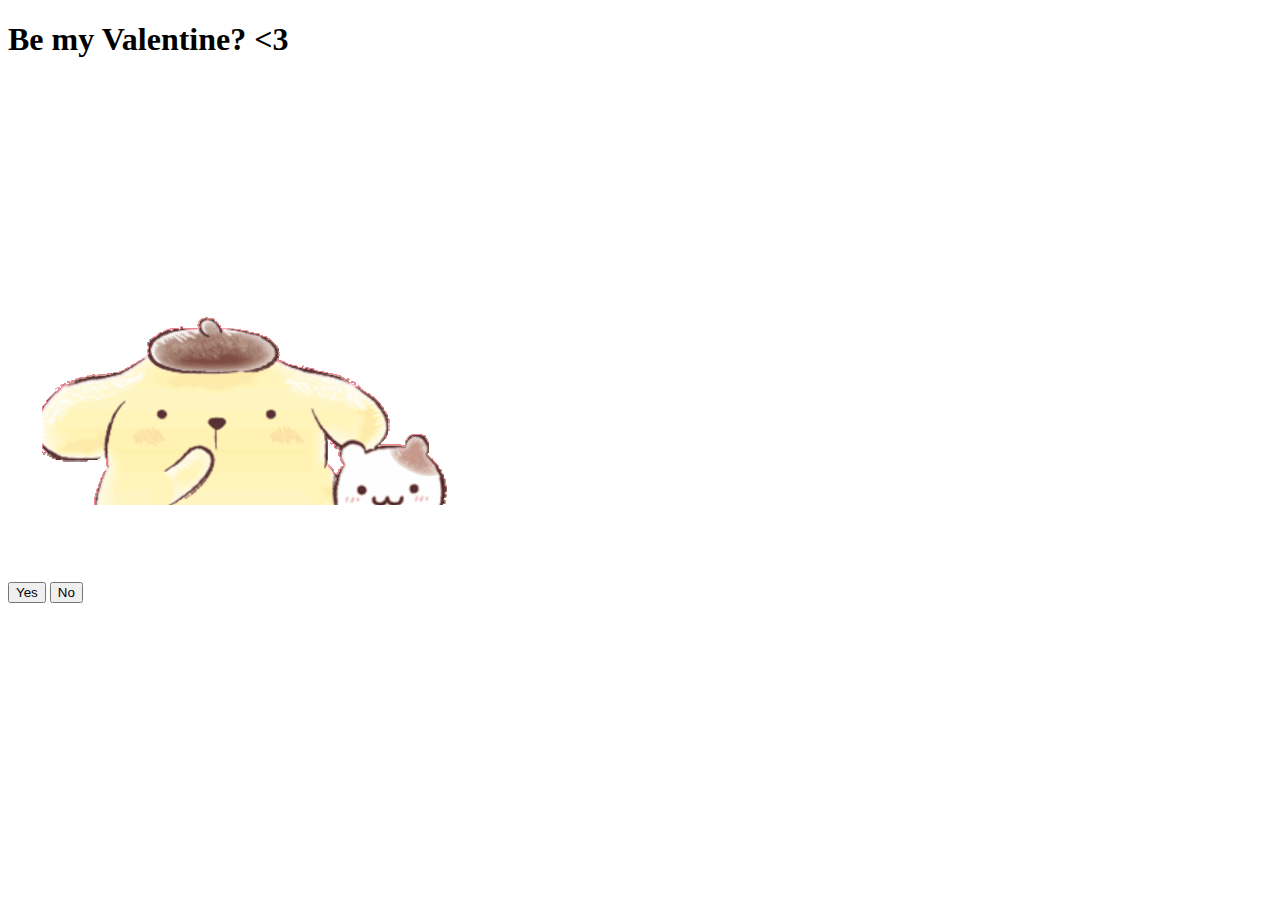
==== index.html @ 018b48e9 "Update index.html" ====
<!DOCTYPE html>
<html lang="en">
    <head>
        <link rel="stylesheet" href="./style/css/styles.css">
        
    </head> 
    <body>
        <div class="container">
            <div >
                <h1 class = "header_text">Be my Valentine? <3 </h1>
            </div>
            <div class="gif_container">
                <img src="sanrio-emoji.gif" alt="Pompom">
            </div>
            <div class = "buttons">
                <button class="btn" id = "yesButton" onclick="nextPage()">Yes</button>
                <button class="btn" id="noButton" onmouseover="moveButton()">No</button>
                <script>
                    function nextPage() {
                        window.location.href = "yes.html";
                    }
                    
                    function moveButton() {
                        var x = Math.random() * (window.innerWidth - document.getElementById('noButton').offsetWidth);
                        var y = Math.random() * (window.innerHeight - document.getElementById('noButton').offsetHeight);
                        document.getElementById('noButton').style.left = `${x}px`;
                        document.getElementById('noButton').style.top = `${y}px`;
                    }
                </script> 
            </div>
        </div>
       
    </body> 
</html>
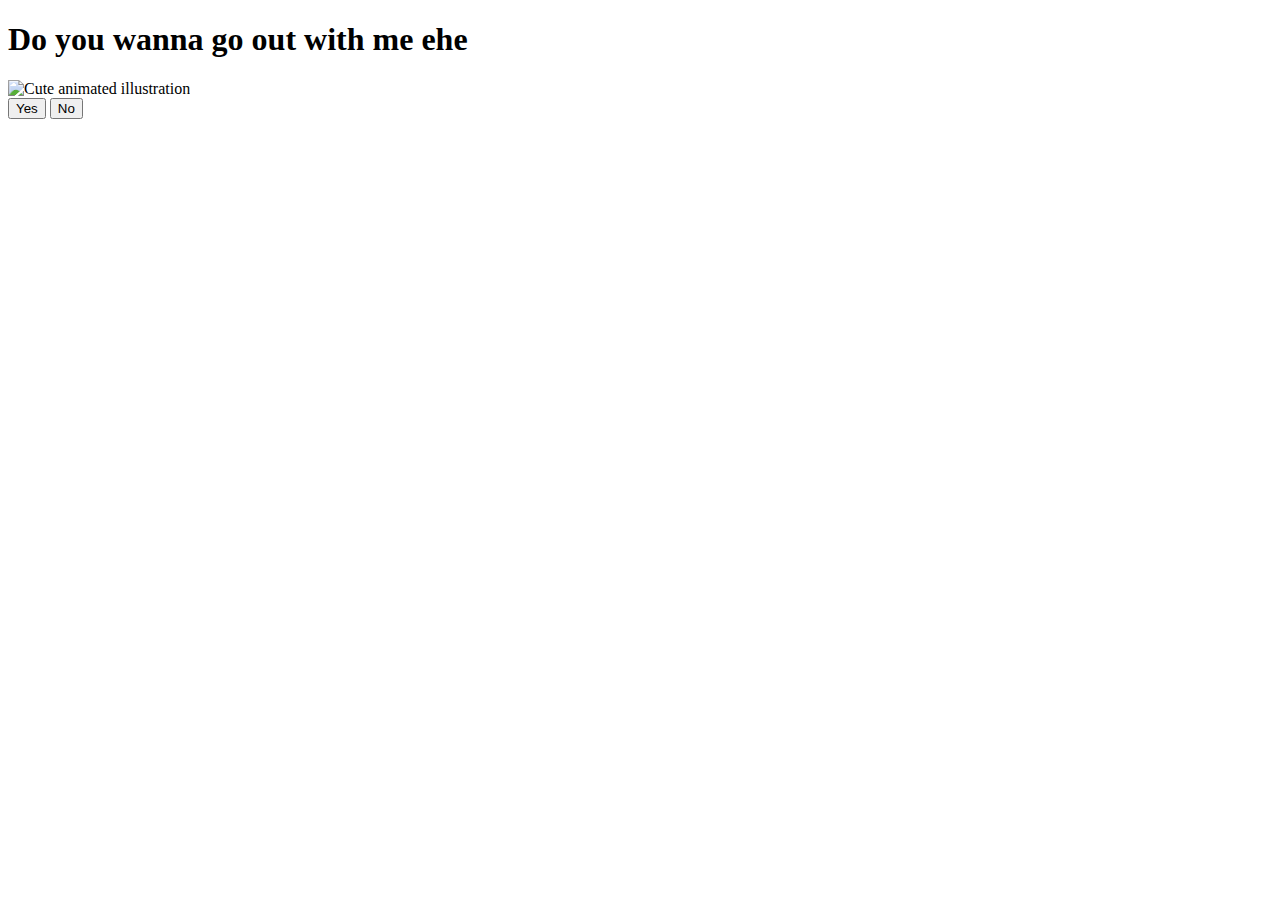
==== commit 0a6980e0: "Add files via upload" ====
--- a/index.html
+++ b/index.html
@@ -7,10 +7,10 @@
     <body>
         <div class="container">
             <div >
-                <h1 class = "header_text">Be my Valentine? <3 </h1>
+                <h1 class = "header_text">Do you wanna go out with me ehe</h1>
             </div>
             <div class="gif_container">
-                <img src="sanrio-emoji.gif" alt="Pompom">
+                <img src="https://media.giphy.com/media/LnKonfpQ44fNvuGLkA/giphy.gif" alt="Cute animated illustration">
             </div>
             <div class = "buttons">
                 <button class="btn" id = "yesButton" onclick="nextPage()">Yes</button>
@@ -31,4 +31,4 @@
         </div>
        
     </body> 
-</html>
+</html>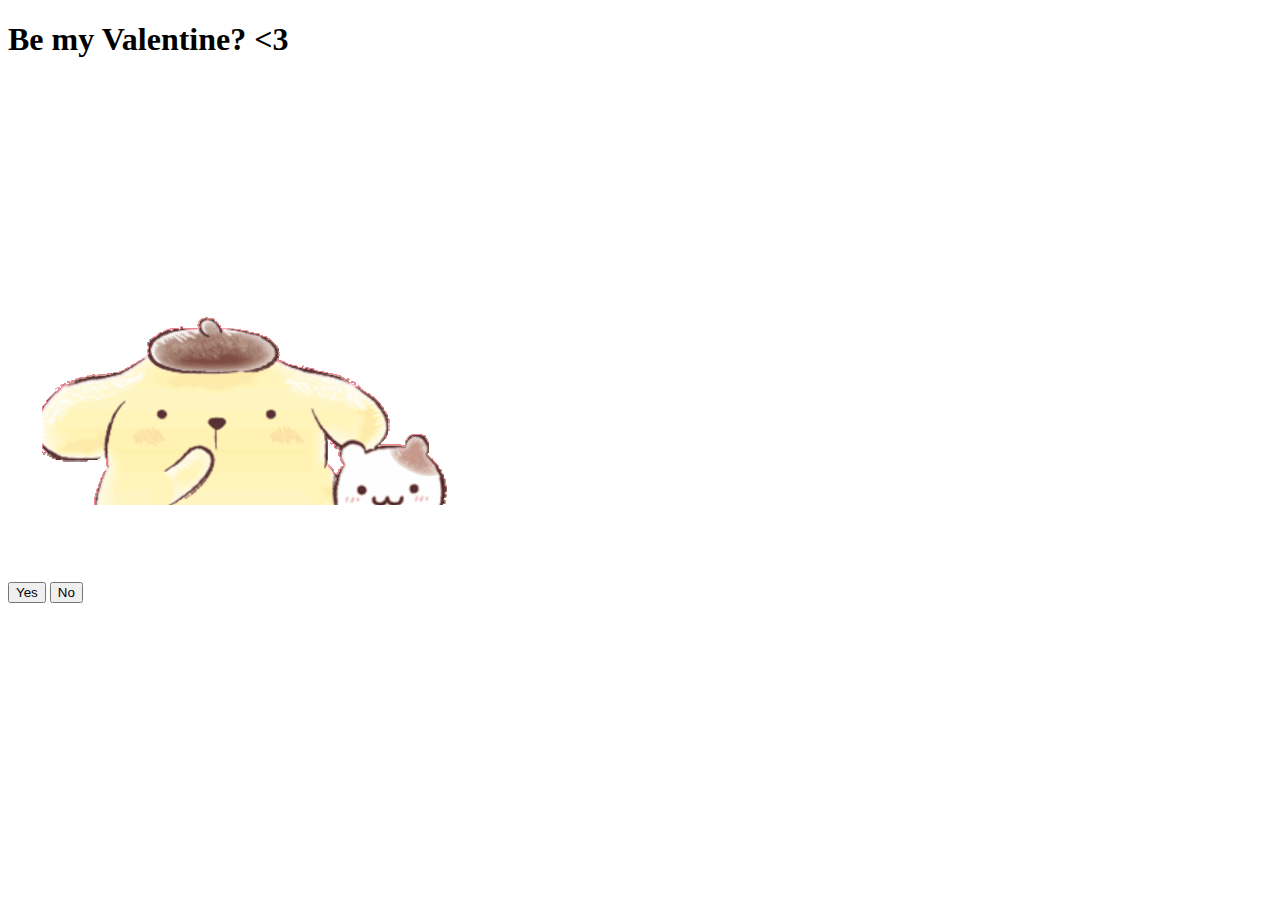
==== commit da6240ac: "Update index.html" ====
--- a/index.html
+++ b/index.html
@@ -1,16 +1,16 @@
 <!DOCTYPE html>
 <html lang="en">
     <head>
-        <link rel="stylesheet" href="./style/css/styles.css">
+        <link rel="stylesheet" href="styles.css">
         
     </head> 
     <body>
         <div class="container">
             <div >
-                <h1 class = "header_text">Do you wanna go out with me ehe</h1>
+                <h1 class = "header_text">Be my Valentine? <3 </h1>
             </div>
             <div class="gif_container">
-                <img src="https://media.giphy.com/media/LnKonfpQ44fNvuGLkA/giphy.gif" alt="Cute animated illustration">
+                <img src="sanrio-emoji.gif" alt="Pompom">
             </div>
             <div class = "buttons">
                 <button class="btn" id = "yesButton" onclick="nextPage()">Yes</button>
@@ -31,4 +31,4 @@
         </div>
        
     </body> 
-</html>+</html>
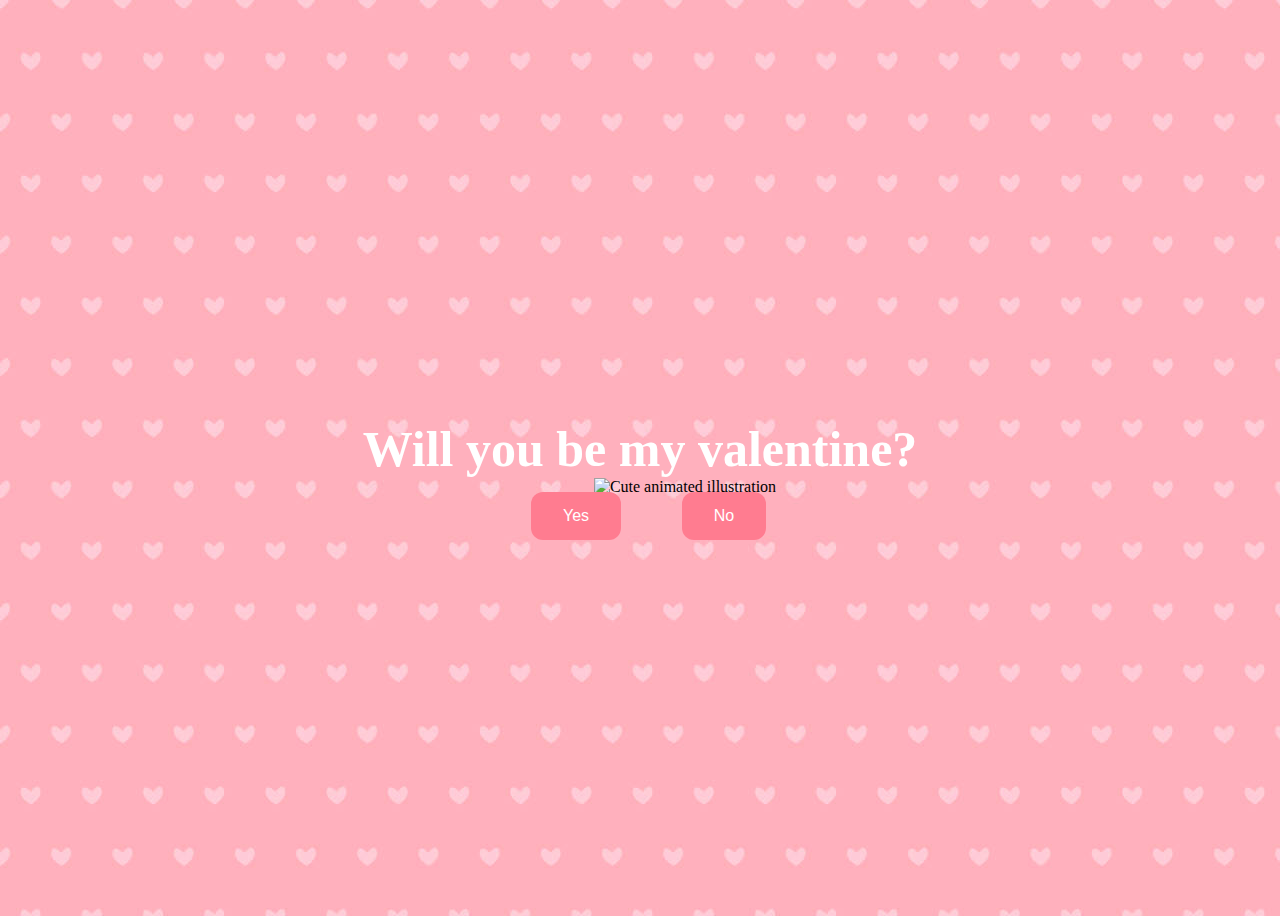
==== commit ca47028f: "Add files via upload" ====
--- a/index.html
+++ b/index.html
@@ -1,34 +1,43 @@
 <!DOCTYPE html>
 <html lang="en">
-    <head>
-        <link rel="stylesheet" href="styles.css">
-        
-    </head> 
-    <body>
-        <div class="container">
-            <div >
-                <h1 class = "header_text">Be my Valentine? <3 </h1>
-            </div>
-            <div class="gif_container">
-                <img src="sanrio-emoji.gif" alt="Pompom">
-            </div>
-            <div class = "buttons">
-                <button class="btn" id = "yesButton" onclick="nextPage()">Yes</button>
-                <button class="btn" id="noButton" onmouseover="moveButton()">No</button>
-                <script>
-                    function nextPage() {
-                        window.location.href = "yes.html";
-                    }
-                    
-                    function moveButton() {
-                        var x = Math.random() * (window.innerWidth - document.getElementById('noButton').offsetWidth);
-                        var y = Math.random() * (window.innerHeight - document.getElementById('noButton').offsetHeight);
-                        document.getElementById('noButton').style.left = `${x}px`;
-                        document.getElementById('noButton').style.top = `${y}px`;
-                    }
-                </script> 
-            </div>
-        </div>
-       
-    </body> 
+  <head>
+    <link rel="stylesheet" href="./style/css/styles.css" />
+  </head>
+  <body>
+    <div class="container">
+      <div>
+        <!-- <h1 class = "header_text">Do you wanna go out with me ehe</h1>
+                -->
+        <h1 class="header_text">Will you be my valentine?</h1>
+      </div>
+      <div class="gif_container">
+        <img
+          src="https://media.giphy.com/media/LnKonfpQ44fNvuGLkA/giphy.gif"
+          alt="Cute animated illustration"
+        />
+      </div>
+      <div class="buttons">
+        <button class="btn" id="yesButton" onclick="nextPage()">Yes</button>
+        <button class="btn" id="noButton" onmouseover="moveButton()">No</button>
+        <script>
+          function nextPage() {
+            window.location.href = "yes.html";
+          }
+
+          function moveButton() {
+            var x =
+              Math.random() *
+              (window.innerWidth -
+                document.getElementById("noButton").offsetWidth);
+            var y =
+              Math.random() *
+              (window.innerHeight -
+                document.getElementById("noButton").offsetHeight);
+            document.getElementById("noButton").style.left = `${x}px`;
+            document.getElementById("noButton").style.top = `${y}px`;
+          }
+        </script>
+      </div>
+    </div>
+  </body>
 </html>
--- a/style/css/styles.css
+++ b/style/css/styles.css
@@ -0,0 +1,70 @@
+body {
+    display: flex;
+    justify-content: center;
+    align-items: center;
+    height: 100vh;
+    background-color: #F8C8DC;
+    background-image: url('../images/heart_background.jpg');
+    /*
+    background-color: #F8C8DC;
+    */
+}
+
+/* Position the "No" button absolutely within body */
+#noButton {
+    position: absolute;
+    margin-left: 150px;
+    transition: 0.5s;
+    /* Smooth movement */
+}
+
+#yesButton {
+    position: absolute;
+    margin-right: 150px;
+    /* Smooth movement */
+}
+
+.header_text {
+    font-family: 'Nunito';
+    font-size: 50px;
+    font-weight: bold;
+    color: white;
+    text-align: center;
+    margin-top: 20px;
+    margin-bottom: 0px;
+}
+
+.buttons {
+    display: flex;
+    flex-direction: row;
+    justify-content: center;
+    align-items: center;
+    margin-top: 20px;
+    margin-left: 20px;
+    /* optional: adds some space between the buttons */
+}
+
+.btn {
+    background-color: #ff7c90;
+    color: white;
+    padding: 15px 32px;
+    text-align: center;
+    display: inline-block;
+    font-size: 16px;
+    margin: 4px 2px;
+    cursor: pointer;
+    border: none;
+    border-radius: 12px;
+    transition: background-color 0.3s ease;
+}
+
+.btn:hover {
+    background-color: #FAF9F6;
+}
+
+.gif_container {
+    display: flex;
+    justify-content: center;
+    align-items: center;
+    margin-left: 90px;
+}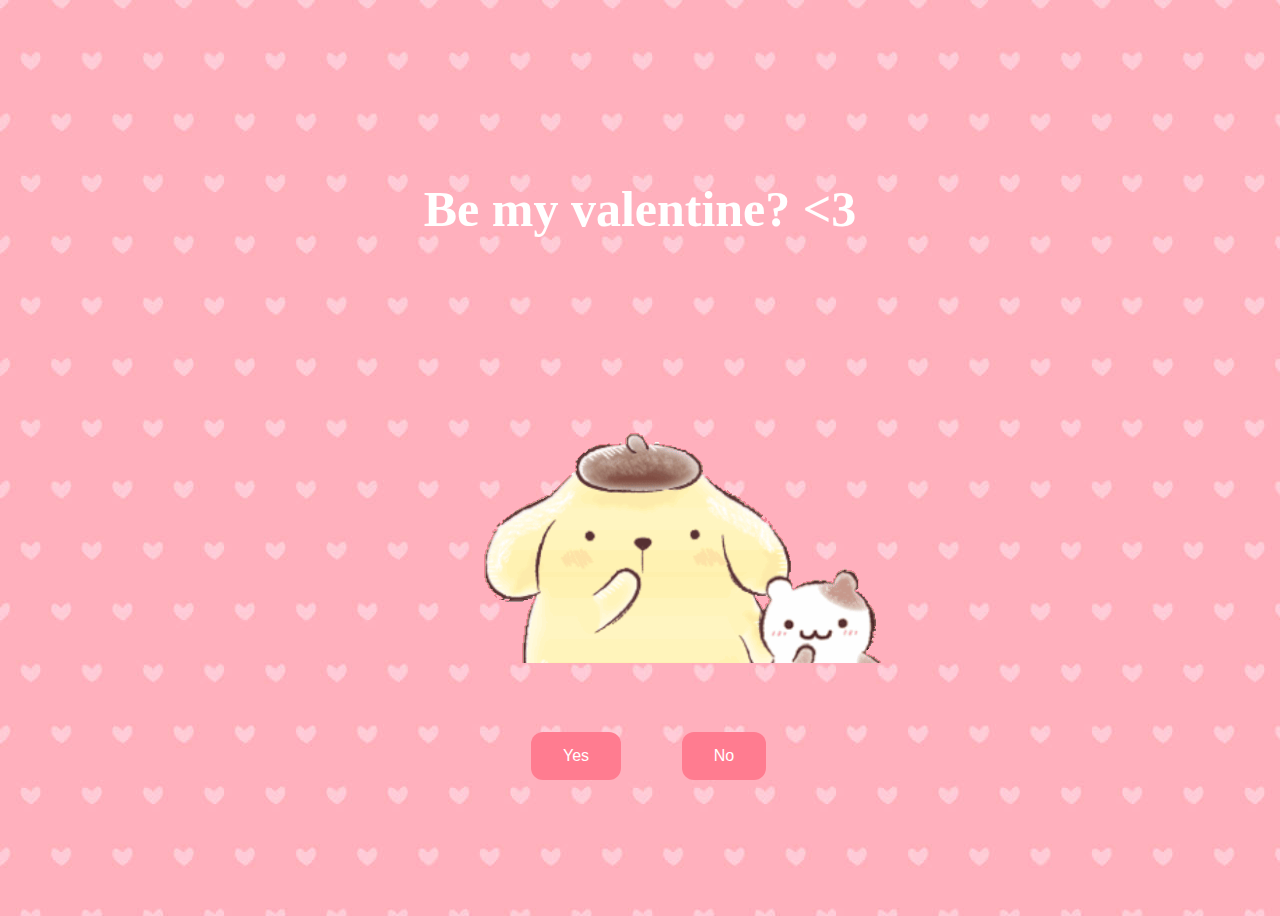
==== commit b24186da: "Update index.html" ====
--- a/index.html
+++ b/index.html
@@ -8,12 +8,12 @@
       <div>
         <!-- <h1 class = "header_text">Do you wanna go out with me ehe</h1>
                 -->
-        <h1 class="header_text">Will you be my valentine?</h1>
+        <h1 class="header_text">Be my valentine? <3 </h1>
       </div>
       <div class="gif_container">
         <img
-          src="https://media.giphy.com/media/LnKonfpQ44fNvuGLkA/giphy.gif"
-          alt="Cute animated illustration"
+          src="sanrio-emoji.gif"
+          alt="Pompom"
         />
       </div>
       <div class="buttons">
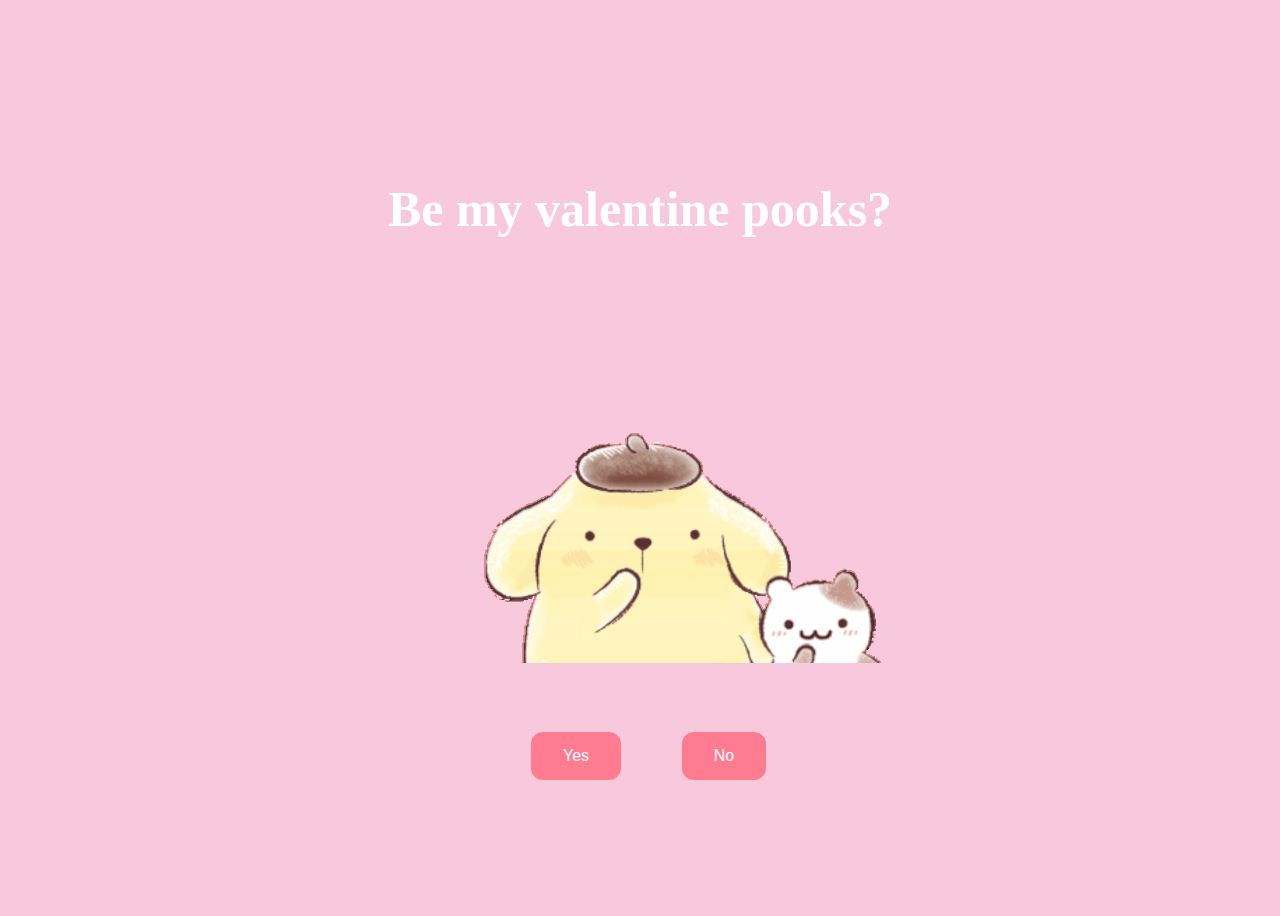
==== commit 460ce1fb: "Update index.html" ====
--- a/index.html
+++ b/index.html
@@ -8,7 +8,7 @@
       <div>
         <!-- <h1 class = "header_text">Do you wanna go out with me ehe</h1>
                 -->
-        <h1 class="header_text">Be my valentine? <3 </h1>
+        <h1 class="header_text"> Be my valentine pooks? </h1>
       </div>
       <div class="gif_container">
         <img
--- a/style/css/styles.css
+++ b/style/css/styles.css
@@ -4,7 +4,7 @@
     align-items: center;
     height: 100vh;
     background-color: #F8C8DC;
-    background-image: url('../images/heart_background.jpg');
+    background-image: url('../images/images.jpg');
     /*
     background-color: #F8C8DC;
     */
@@ -67,4 +67,4 @@
     justify-content: center;
     align-items: center;
     margin-left: 90px;
-}+}
